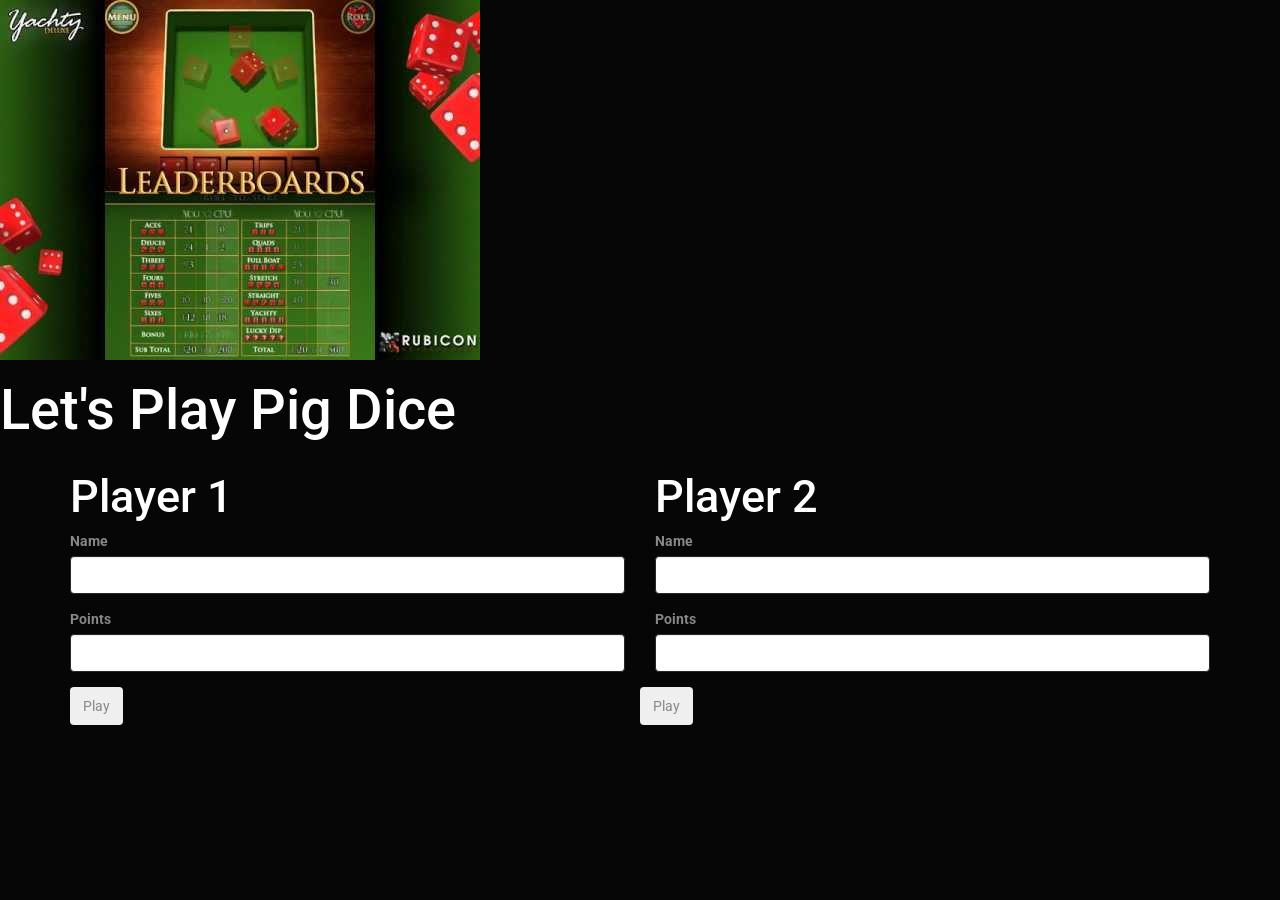
==== index.html @ 7791117c "added changes" ====
<!DOCTYPE html>
<html>
<head>
<link rel="stylesheet" type="text/css" href="css/bootstrap/css/bootstrap.min.css">
<link rel="stylesheet" type="text/css" href="css/styles.css">
<script type="js/jquery.min.js"></script>
<script type="js/scripts.js"></script>
	<title>pig dice</title>
</head>
<div class="container-fluid">
<div class="row">
<img src="img/1.jpeg">
</div>
</div>

        <h1>Let's Play Pig Dice</h1>
        <body>
      <div class="container">
       <div class="row">
          <div class="col-md-6">
            <h2>Player 1</h2>
            <form id="name">
              <div class="form-group">
                <label for="name">Name</label>
                <input type="text" id="name" class="form-control">
              </div>
              <div class="form-group">
                <label for="points">Points</label>
                <input type="number" id="points" class="form-control">
              </div>

              <button type="submit" class="btn">Play</button>
            </form>
            </div>

            <div class="col-md-6">
            <h2>Player 2</h2>
            <form id="name">
              <div class="form-group">
                <label for="name">Name</label>
                <input type="name" id="name" class="form-control">
              </div>
              <div class="form-group">
                <label for="points">Points</label>
                <input type="number" id="deposit" class="form-control">
              </div>

             </div>
             <button type="submit" class="btn">Play</button>
             </form>
        </div>
      </div> 


</body>
</html>
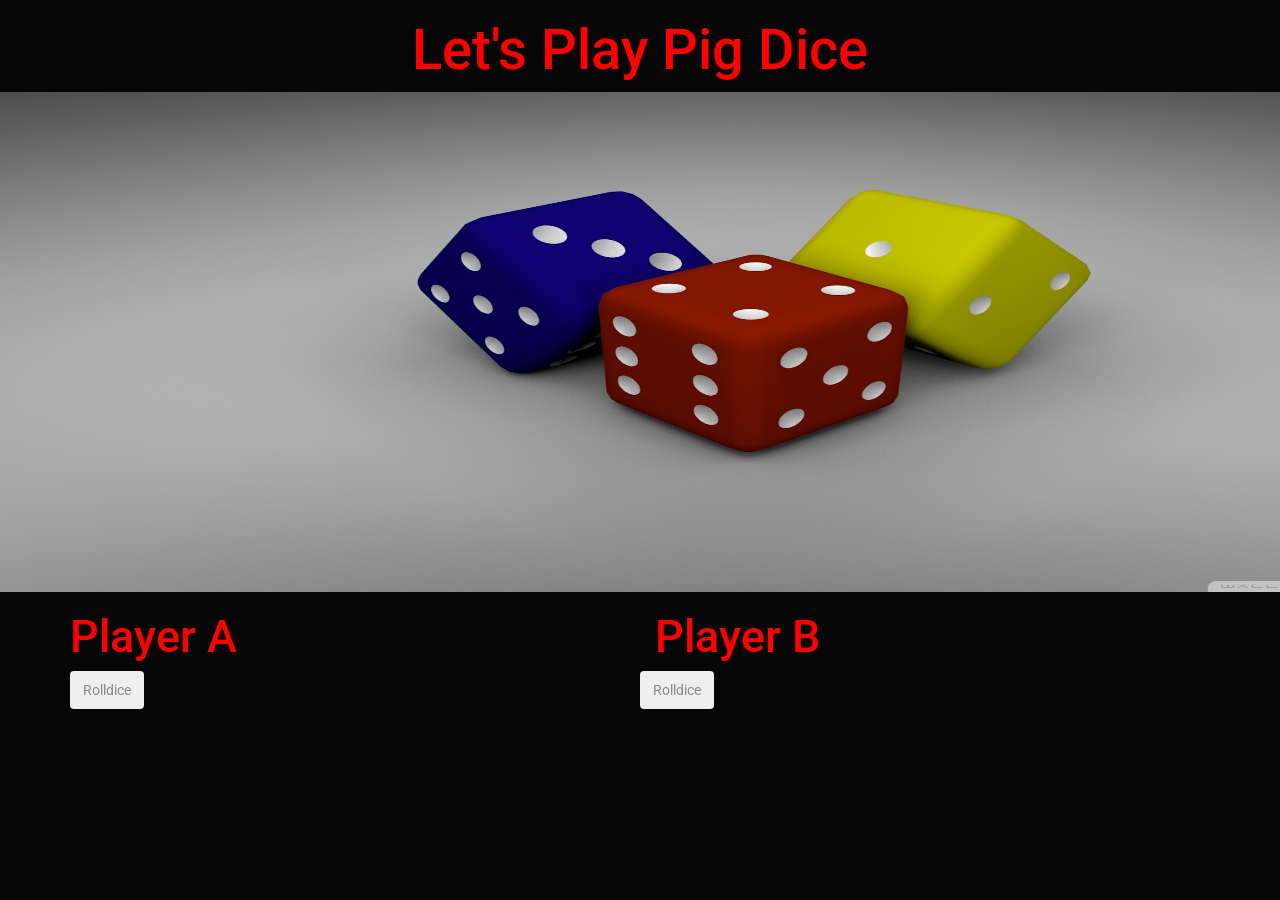
==== commit c75f7f3f: "added changes" ====
--- a/index.html
+++ b/index.html
@@ -7,19 +7,18 @@
 <script type="js/scripts.js"></script>
 	<title>pig dice</title>
 </head>
-<div class="container-fluid">
+
+<div class="container_fluid">
 <div class="row">
-<img src="img/1.jpeg">
-</div>
-</div>
 
         <h1>Let's Play Pig Dice</h1>
+        <img src="img/3.jpeg" id="diva">
         <body>
       <div class="container">
        <div class="row">
           <div class="col-md-6">
-            <h2>Player 1</h2>
-            <form id="name">
+            <h2>Player A</h2>
+            <!-- <form id="name">
               <div class="form-group">
                 <label for="name">Name</label>
                 <input type="text" id="name" class="form-control">
@@ -28,14 +27,15 @@
                 <label for="points">Points</label>
                 <input type="number" id="points" class="form-control">
               </div>
-
-              <button type="submit" class="btn">Play</button>
+ -->
+              <button type="submit" class="btn">Rolldice</button>
             </form>
             </div>
 
+
             <div class="col-md-6">
-            <h2>Player 2</h2>
-            <form id="name">
+            <h2>Player B</h2>
+            <!-- <form id="name">
               <div class="form-group">
                 <label for="name">Name</label>
                 <input type="name" id="name" class="form-control">
@@ -44,9 +44,9 @@
                 <label for="points">Points</label>
                 <input type="number" id="deposit" class="form-control">
               </div>
-
+ -->
              </div>
-             <button type="submit" class="btn">Play</button>
+             <button type="submit" class="btn">Rolldice</button>
              </form>
         </div>
       </div> 
--- a/css/styles.css
+++ b/css/styles.css
@@ -0,0 +1,11 @@
+#diva{
+	height: 500px;
+	width: 1500px;
+}
+h1{
+	color: red;
+	text-align: center;
+}
+h2{
+	color: red;
+}
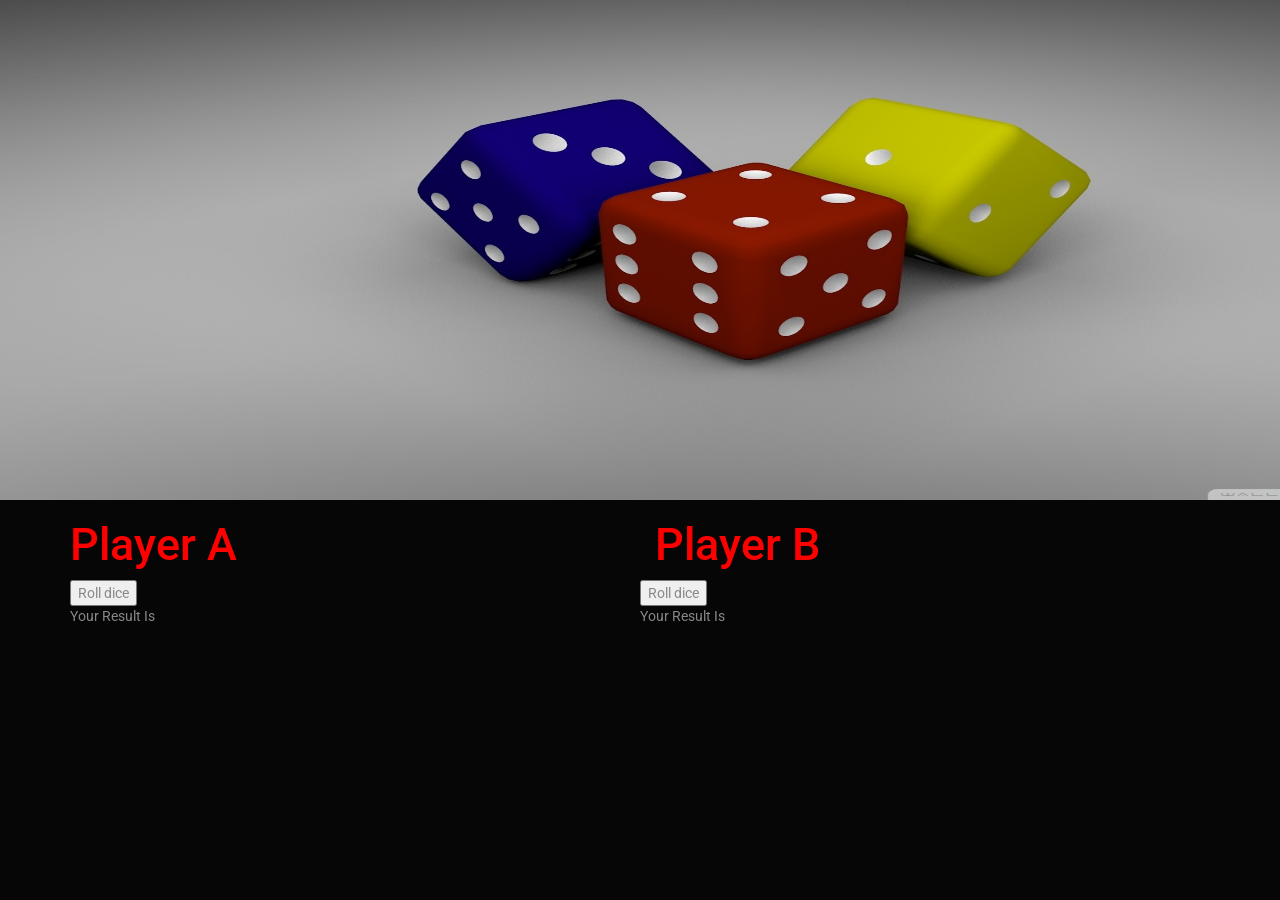
==== commit 52617dbf: "added changes" ====
--- a/index.html
+++ b/index.html
@@ -11,42 +11,28 @@
 <div class="container_fluid">
 <div class="row">
 
-        <h1>Let's Play Pig Dice</h1>
         <img src="img/3.jpeg" id="diva">
         <body>
       <div class="container">
        <div class="row">
           <div class="col-md-6">
+          <form id="One">
             <h2>Player A</h2>
-            <!-- <form id="name">
-              <div class="form-group">
-                <label for="name">Name</label>
-                <input type="text" id="name" class="form-control">
-              </div>
-              <div class="form-group">
-                <label for="points">Points</label>
-                <input type="number" id="points" class="form-control">
-              </div>
- -->
-              <button type="submit" class="btn">Rolldice</button>
+            
+              <button type="submit" id="buttonA">Roll dice</button>
+              <p id="1">Your Result Is</p>
             </form>
             </div>
 
 
             <div class="col-md-6">
+            
+            <form id="Two">
             <h2>Player B</h2>
-            <!-- <form id="name">
-              <div class="form-group">
-                <label for="name">Name</label>
-                <input type="name" id="name" class="form-control">
-              </div>
-              <div class="form-group">
-                <label for="points">Points</label>
-                <input type="number" id="deposit" class="form-control">
-              </div>
- -->
+            
              </div>
-             <button type="submit" class="btn">Rolldice</button>
+             <button type="submit" id="buttonB">Roll dice</button>
+             <p id="2">Your Result Is</P>
              </form>
         </div>
       </div> 
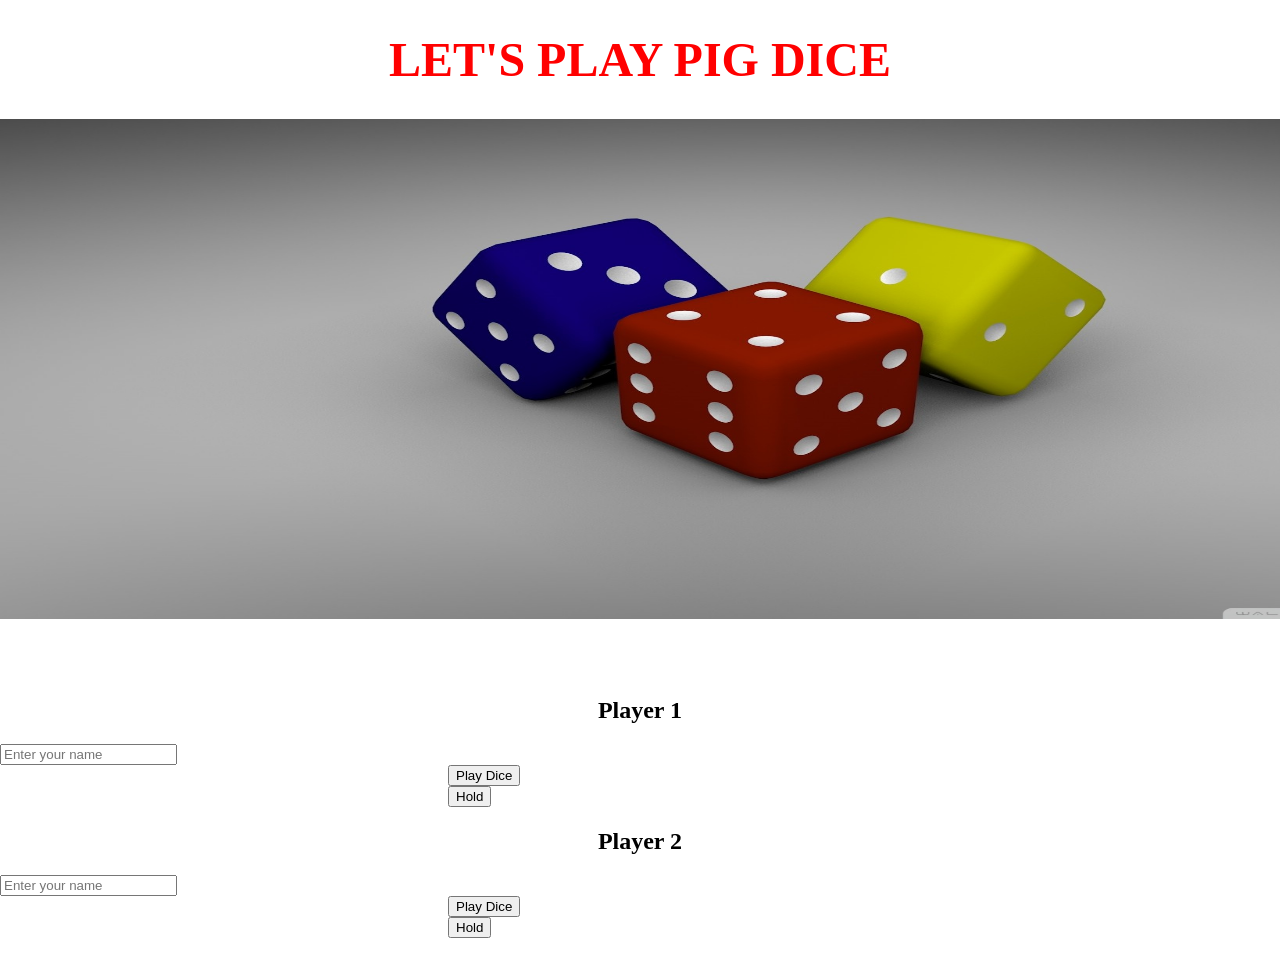
==== commit d2362689: "added changes" ====
--- a/index.html
+++ b/index.html
@@ -1,42 +1,68 @@
 <!DOCTYPE html>
 <html>
 <head>
-<link rel="stylesheet" type="text/css" href="css/bootstrap/css/bootstrap.min.css">
-<link rel="stylesheet" type="text/css" href="css/styles.css">
-<script type="js/jquery.min.js"></script>
-<script type="js/scripts.js"></script>
-	<title>pig dice</title>
+    <meta charset="UTF-8">
+    <title>Pig dice</title>
+    <link rel="stylesheet" href="css/bootstrap/bootstrap.min.css">
+    <link rel="stylesheet" href="css/styles.css">
+    <link href="https://fonts.googleapis.com/css?family=Indie+Flower" rel="stylesheet"> 
 </head>
-
-<div class="container_fluid">
-<div class="row">
-
-        <img src="img/3.jpeg" id="diva">
-        <body>
-      <div class="container">
-       <div class="row">
-          <div class="col-md-6">
-          <form id="One">
-            <h2>Player A</h2>
-            
-              <button type="submit" id="buttonA">Roll dice</button>
-              <p id="1">Your Result Is</p>
-            </form>
+<body>
+    <div class="container-fluid">
+        <div class="row">
+            <div class="col-md-12">
+                <h1 class="header1"> LET'S PLAY PIG DICE</h1>
+                <img src="img/3.jpeg" id="image">
             </div>
-
-
-            <div class="col-md-6">
-            
-            <form id="Two">
-            <h2>Player B</h2>
-            
-             </div>
-             <button type="submit" id="buttonB">Roll dice</button>
-             <p id="2">Your Result Is</P>
-             </form>
+            <br/>
+             <br/>
+              <br/>
+            <div class="col-md-5 ">
+                <form id="player1">
+                    <h2>Player 1</h2>
+                    <div class="form-group">
+                        <input id="name1" class="form-control" placeholder="Enter your name">
+                    </div>
+                    <div class="form-group">
+                        <button type="submit" name="submit" class="btn btn-lg btn-warning marg" id="Button">Play Dice</button>
+                    </div>
+                </form>
+                <form id="hold">
+                    <button type="submit" name="submit" class="btn btn-lg btn-danger marg" id="Hold1">Hold</button>
+                </form>
+                <div class="Results">
+                    <h2 id="name11"></h2>
+                    <h4 id="numbers1"></h4>
+                </div>
+                
+            </div>
+            <div class="col-md-2">
+                <div class="center">
+                    <h4 id="player"></h4>
+                </div>
+            </div>
+            <div class="col-md-5">
+                <form id="player2">
+                    <h2 class="p22">Player 2</h2>
+                    <div class="form-group">
+                        <input id="name2" class="form-control" placeholder="Enter your name">
+                    </div>
+                    <div class="form-group">
+                        <button type="submit" name="submit" class="btn btn-lg btn-warning p2" id="Button1">Play Dice</button>
+                    </div>
+                </form>
+                <form id="hold1">
+                    <button type="submit" name="submit" class="btn btn-lg btn-danger p2" id="Hold2">Hold</button>
+                </form>
+                <div class="Results">
+                    <h2 id="name12"></h2>
+                    <h4 id="numbers2"></h4>
+                </div>
+            </div>
         </div>
-      </div> 
-
-
+    </div>
+    
+<script src="js/jquery.min.js"></script>
+<script src="js/scripts.js"></script>
 </body>
 </html>
--- a/css/styles.css
+++ b/css/styles.css
@@ -1,11 +1,25 @@
-#diva{
+body{
+    margin: auto;
+    padding: 0;
+}
+.header1{
+    color: red;
+    font-size: 3em;
+    text-align: center;
+}
+h2{
+    text-align: center;
+}
+.p2{
+   margin-left: 35%;
+}
+.center{
+    text-align: center;
+}
+.marg{
+    margin-left: 35%;
+}
+#image{
 	height: 500px;
 	width: 1500px;
 }
-h1{
-	color: red;
-	text-align: center;
-}
-h2{
-	color: red;
-}
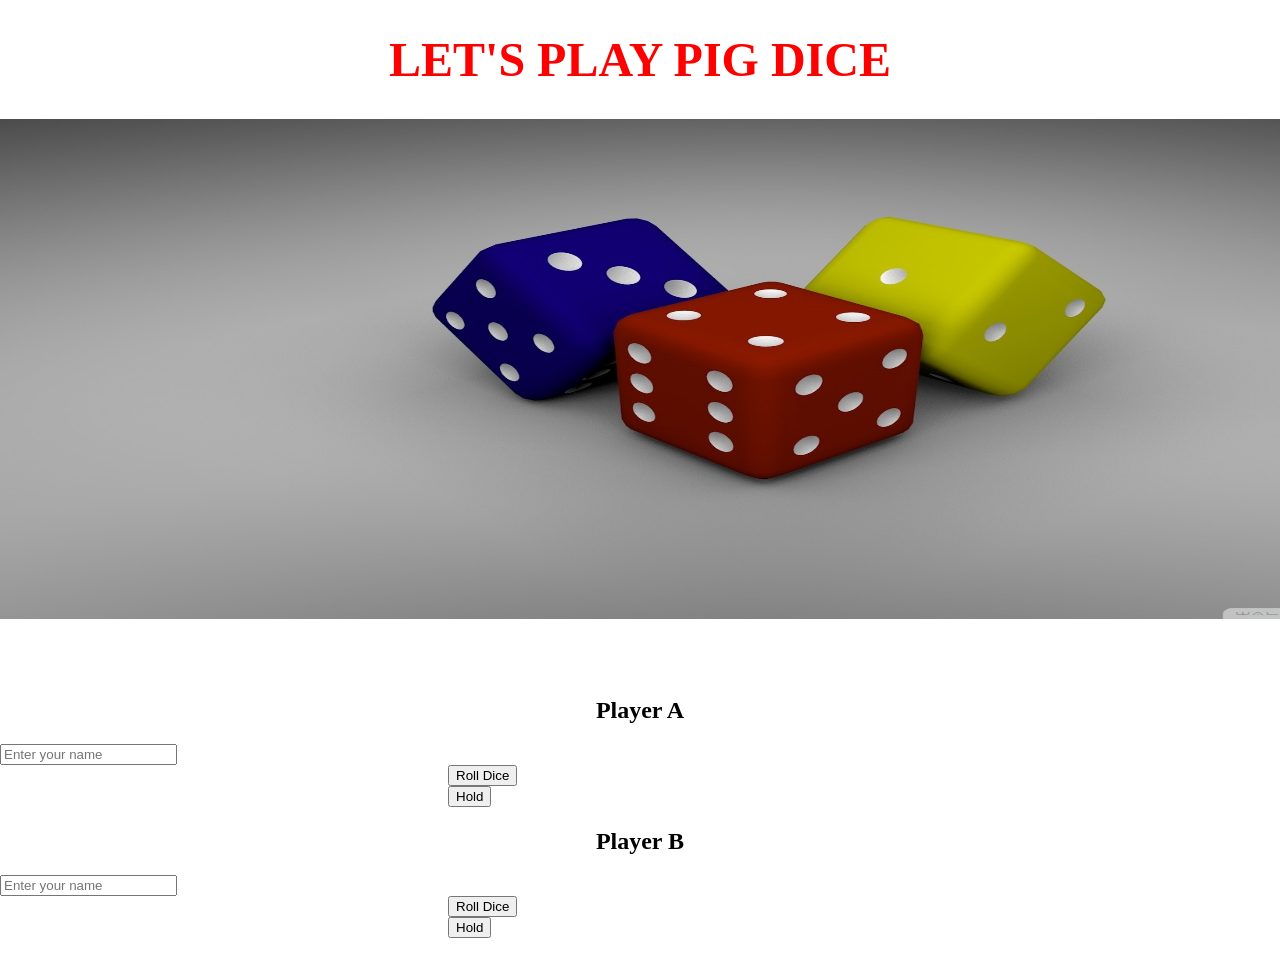
==== commit ad2ebe96: "added changes" ====
--- a/index.html
+++ b/index.html
@@ -5,7 +5,6 @@
     <title>Pig dice</title>
     <link rel="stylesheet" href="css/bootstrap/bootstrap.min.css">
     <link rel="stylesheet" href="css/styles.css">
-    <link href="https://fonts.googleapis.com/css?family=Indie+Flower" rel="stylesheet"> 
 </head>
 <body>
     <div class="container-fluid">
@@ -17,21 +16,21 @@
             <br/>
              <br/>
               <br/>
-            <div class="col-md-5 ">
-                <form id="player1">
-                    <h2>Player 1</h2>
+            <div class="col-md-6 ">
+                <form id="playerOne">
+                    <h2>Player A</h2>
                     <div class="form-group">
-                        <input id="name1" class="form-control" placeholder="Enter your name">
+                        <input id="nameOne" class="form-control" placeholder="Enter your name">
                     </div>
                     <div class="form-group">
-                        <button type="submit" name="submit" class="btn btn-lg btn-warning marg" id="Button">Play Dice</button>
+                        <button type="submit" name="submit" class="btn btn-lg btn-warning marg" id="Button">Roll Dice</button>
                     </div>
                 </form>
                 <form id="hold">
                     <button type="submit" name="submit" class="btn btn-lg btn-danger marg" id="Hold1">Hold</button>
                 </form>
                 <div class="Results">
-                    <h2 id="name11"></h2>
+                    <h2 id="name12"></h2>
                     <h4 id="numbers1"></h4>
                 </div>
                 
@@ -41,21 +40,21 @@
                     <h4 id="player"></h4>
                 </div>
             </div>
-            <div class="col-md-5">
-                <form id="player2">
-                    <h2 class="p22">Player 2</h2>
+            <div class="col-md-6">
+                <form id="playerTwo">
+                    <h2 class="p24">Player B</h2>
                     <div class="form-group">
-                        <input id="name2" class="form-control" placeholder="Enter your name">
+                        <input id="nameTwo" class="form-control" placeholder="Enter your name">
                     </div>
                     <div class="form-group">
-                        <button type="submit" name="submit" class="btn btn-lg btn-warning p2" id="Button1">Play Dice</button>
+                        <button type="submit" name="submit" class="btn btn-lg btn-warning p2" id="Button1">Roll Dice</button>
                     </div>
                 </form>
                 <form id="hold1">
                     <button type="submit" name="submit" class="btn btn-lg btn-danger p2" id="Hold2">Hold</button>
                 </form>
                 <div class="Results">
-                    <h2 id="name12"></h2>
+                    <h2 id="name14"></h2>
                     <h4 id="numbers2"></h4>
                 </div>
             </div>
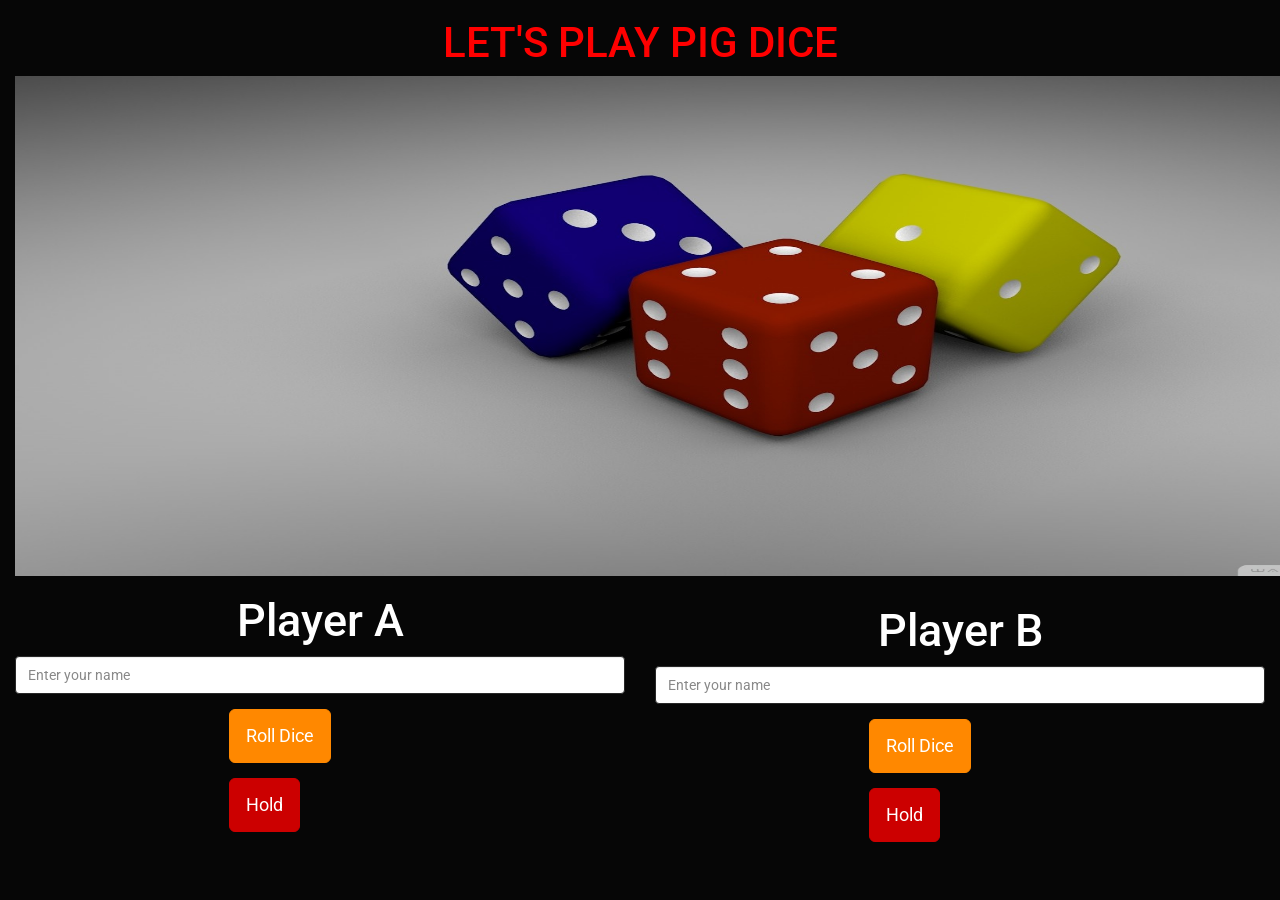
==== commit 7a98833d: "added changes" ====
--- a/index.html
+++ b/index.html
@@ -3,7 +3,7 @@
 <head>
     <meta charset="UTF-8">
     <title>Pig dice</title>
-    <link rel="stylesheet" href="css/bootstrap/bootstrap.min.css">
+    <link rel="stylesheet" href="css/bootstrap/css/bootstrap.min.css">
     <link rel="stylesheet" href="css/styles.css">
 </head>
 <body>
@@ -20,7 +20,7 @@
                 <form id="playerOne">
                     <h2>Player A</h2>
                     <div class="form-group">
-                        <input id="nameOne" class="form-control" placeholder="Enter your name">
+                        <input id="name1" class="form-control" placeholder="Enter your name">
                     </div>
                     <div class="form-group">
                         <button type="submit" name="submit" class="btn btn-lg btn-warning marg" id="Button">Roll Dice</button>
@@ -30,7 +30,7 @@
                     <button type="submit" name="submit" class="btn btn-lg btn-danger marg" id="Hold1">Hold</button>
                 </form>
                 <div class="Results">
-                    <h2 id="name12"></h2>
+                    <h2 id="name11"></h2>
                     <h4 id="numbers1"></h4>
                 </div>
                 
@@ -42,9 +42,9 @@
             </div>
             <div class="col-md-6">
                 <form id="playerTwo">
-                    <h2 class="p24">Player B</h2>
+                    <h2 class="p22">Player B</h2>
                     <div class="form-group">
-                        <input id="nameTwo" class="form-control" placeholder="Enter your name">
+                        <input id="name2" class="form-control" placeholder="Enter your name">
                     </div>
                     <div class="form-group">
                         <button type="submit" name="submit" class="btn btn-lg btn-warning p2" id="Button1">Roll Dice</button>
@@ -54,7 +54,7 @@
                     <button type="submit" name="submit" class="btn btn-lg btn-danger p2" id="Hold2">Hold</button>
                 </form>
                 <div class="Results">
-                    <h2 id="name14"></h2>
+                    <h2 id="name12"></h2>
                     <h4 id="numbers2"></h4>
                 </div>
             </div>
